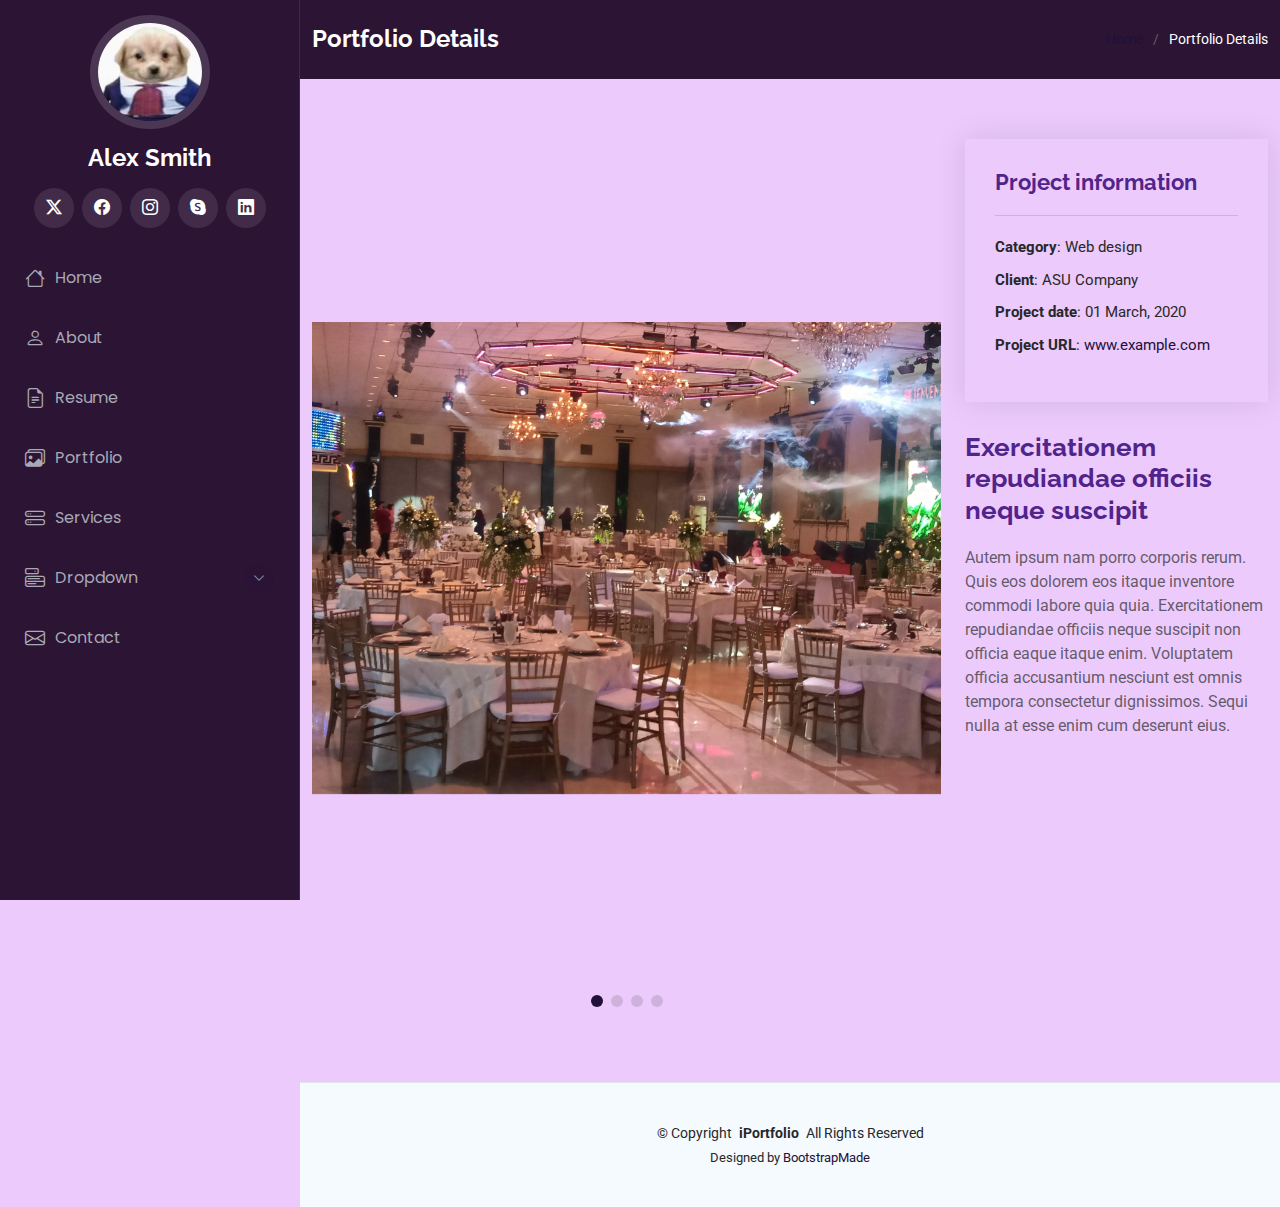
==== portfolio-details.html @ 344832c0 "commit inicial" ====
<!DOCTYPE html>
<html lang="en">

<head>
  <meta charset="utf-8">
  <meta content="width=device-width, initial-scale=1.0" name="viewport">
  <title>Portfolio Details - iPortfolio Bootstrap Template</title>
  <meta content="" name="description">
  <meta content="" name="keywords">

  <!-- Favicons -->
  <link href="assets/img/favicon.png" rel="icon">
  <link href="assets/img/apple-touch-icon.png" rel="apple-touch-icon">

  <!-- Fonts -->
  <link href="https://fonts.googleapis.com" rel="preconnect">
  <link href="https://fonts.gstatic.com" rel="preconnect" crossorigin>
  <link href="https://fonts.googleapis.com/css2?family=Roboto:ital,wght@0,100;0,300;0,400;0,500;0,700;0,900;1,100;1,300;1,400;1,500;1,700;1,900&family=Poppins:ital,wght@0,100;0,200;0,300;0,400;0,500;0,600;0,700;0,800;0,900;1,100;1,200;1,300;1,400;1,500;1,600;1,700;1,800;1,900&family=Raleway:ital,wght@0,100;0,200;0,300;0,400;0,500;0,600;0,700;0,800;0,900;1,100;1,200;1,300;1,400;1,500;1,600;1,700;1,800;1,900&display=swap" rel="stylesheet">

  <!-- Vendor CSS Files -->
  <link href="assets/vendor/bootstrap/css/bootstrap.min.css" rel="stylesheet">
  <link href="assets/vendor/bootstrap-icons/bootstrap-icons.css" rel="stylesheet">
  <link href="assets/vendor/aos/aos.css" rel="stylesheet">
  <link href="assets/vendor/glightbox/css/glightbox.min.css" rel="stylesheet">
  <link href="assets/vendor/swiper/swiper-bundle.min.css" rel="stylesheet">

  <!-- Main CSS File -->
  <link href="assets/css/main.css" rel="stylesheet">

  <!-- =======================================================
  * Template Name: iPortfolio
  * Template URL: https://bootstrapmade.com/iportfolio-bootstrap-portfolio-websites-template/
  * Updated: Jun 29 2024 with Bootstrap v5.3.3
  * Author: BootstrapMade.com
  * License: https://bootstrapmade.com/license/
  ======================================================== -->
</head>

<body class="portfolio-details-page">

  <header id="header" class="header dark-background d-flex flex-column">
    <i class="header-toggle d-xl-none bi bi-list"></i>

    <div class="profile-img">
      <img src="assets/img/my-profile-img.jpg" alt="" class="img-fluid rounded-circle">
    </div>

    <a href="index.html" class="logo d-flex align-items-center justify-content-center">
      <!-- Uncomment the line below if you also wish to use an image logo -->
      <!-- <img src="assets/img/logo.png" alt=""> -->
      <h1 class="sitename">Alex Smith</h1>
    </a>

    <div class="social-links text-center">
      <a href="#" class="twitter"><i class="bi bi-twitter-x"></i></a>
      <a href="#" class="facebook"><i class="bi bi-facebook"></i></a>
      <a href="#" class="instagram"><i class="bi bi-instagram"></i></a>
      <a href="#" class="google-plus"><i class="bi bi-skype"></i></a>
      <a href="#" class="linkedin"><i class="bi bi-linkedin"></i></a>
    </div>

    <nav id="navmenu" class="navmenu">
      <ul>
        <li><a href="#hero"><i class="bi bi-house navicon"></i>Home</a></li>
        <li><a href="#about"><i class="bi bi-person navicon"></i> About</a></li>
        <li><a href="#resume"><i class="bi bi-file-earmark-text navicon"></i> Resume</a></li>
        <li><a href="#portfolio"><i class="bi bi-images navicon"></i> Portfolio</a></li>
        <li><a href="#services"><i class="bi bi-hdd-stack navicon"></i> Services</a></li>
        <li class="dropdown"><a href="#"><i class="bi bi-menu-button navicon"></i> <span>Dropdown</span> <i class="bi bi-chevron-down toggle-dropdown"></i></a>
          <ul>
            <li><a href="#">Dropdown 1</a></li>
            <li class="dropdown"><a href="#"><span>Deep Dropdown</span> <i class="bi bi-chevron-down toggle-dropdown"></i></a>
              <ul>
                <li><a href="#">Deep Dropdown 1</a></li>
                <li><a href="#">Deep Dropdown 2</a></li>
                <li><a href="#">Deep Dropdown 3</a></li>
                <li><a href="#">Deep Dropdown 4</a></li>
                <li><a href="#">Deep Dropdown 5</a></li>
              </ul>
            </li>
            <li><a href="#">Dropdown 2</a></li>
            <li><a href="#">Dropdown 3</a></li>
            <li><a href="#">Dropdown 4</a></li>
          </ul>
        </li>
        <li><a href="#contact"><i class="bi bi-envelope navicon"></i> Contact</a></li>
      </ul>
    </nav>

  </header>

  <main class="main">

    <!-- Page Title -->
    <div class="page-title dark-background">
      <div class="container d-lg-flex justify-content-between align-items-center">
        <h1 class="mb-2 mb-lg-0">Portfolio Details</h1>
        <nav class="breadcrumbs">
          <ol>
            <li><a href="index.html">Home</a></li>
            <li class="current">Portfolio Details</li>
          </ol>
        </nav>
      </div>
    </div><!-- End Page Title -->

    <!-- Portfolio Details Section -->
    <section id="portfolio-details" class="portfolio-details section">

      <div class="container" data-aos="fade-up" data-aos-delay="100">

        <div class="row gy-4">

          <div class="col-lg-8">
            <div class="portfolio-details-slider swiper init-swiper">

              <script type="application/json" class="swiper-config">
                {
                  "loop": true,
                  "speed": 600,
                  "autoplay": {
                    "delay": 5000
                  },
                  "slidesPerView": "auto",
                  "pagination": {
                    "el": ".swiper-pagination",
                    "type": "bullets",
                    "clickable": true
                  }
                }
              </script>

              <div class="swiper-wrapper align-items-center">

                <div class="swiper-slide">
                  <img src="assets/img/portfolio/app-1.jpg" alt="">
                </div>

                <div class="swiper-slide">
                  <img src="assets/img/portfolio/product-1.jpg" alt="">
                </div>

                <div class="swiper-slide">
                  <img src="assets/img/portfolio/branding-1.jpg" alt="">
                </div>

                <div class="swiper-slide">
                  <img src="assets/img/portfolio/books-1.jpg" alt="">
                </div>

              </div>
              <div class="swiper-pagination"></div>
            </div>
          </div>

          <div class="col-lg-4">
            <div class="portfolio-info" data-aos="fade-up" data-aos-delay="200">
              <h3>Project information</h3>
              <ul>
                <li><strong>Category</strong>: Web design</li>
                <li><strong>Client</strong>: ASU Company</li>
                <li><strong>Project date</strong>: 01 March, 2020</li>
                <li><strong>Project URL</strong>: <a href="#">www.example.com</a></li>
              </ul>
            </div>
            <div class="portfolio-description" data-aos="fade-up" data-aos-delay="300">
              <h2>Exercitationem repudiandae officiis neque suscipit</h2>
              <p>
                Autem ipsum nam porro corporis rerum. Quis eos dolorem eos itaque inventore commodi labore quia quia. Exercitationem repudiandae officiis neque suscipit non officia eaque itaque enim. Voluptatem officia accusantium nesciunt est omnis tempora consectetur dignissimos. Sequi nulla at esse enim cum deserunt eius.
              </p>
            </div>
          </div>

        </div>

      </div>

    </section><!-- /Portfolio Details Section -->

  </main>

  <footer id="footer" class="footer position-relative light-background">

    <div class="container">
      <div class="copyright text-center ">
        <p>© <span>Copyright</span> <strong class="px-1 sitename">iPortfolio</strong> <span>All Rights Reserved</span></p>
      </div>
      <div class="credits">
        <!-- All the links in the footer should remain intact. -->
        <!-- You can delete the links only if you've purchased the pro version. -->
        <!-- Licensing information: https://bootstrapmade.com/license/ -->
        <!-- Purchase the pro version with working PHP/AJAX contact form: [buy-url] -->
        Designed by <a href="https://bootstrapmade.com/">BootstrapMade</a>
      </div>
    </div>

  </footer>

  <!-- Scroll Top -->
  <a href="#" id="scroll-top" class="scroll-top d-flex align-items-center justify-content-center"><i class="bi bi-arrow-up-short"></i></a>

  <!-- Preloader -->
  <div id="preloader"></div>

  <!-- Vendor JS Files -->
  <script src="assets/vendor/bootstrap/js/bootstrap.bundle.min.js"></script>
  <script src="assets/vendor/php-email-form/validate.js"></script>
  <script src="assets/vendor/aos/aos.js"></script>
  <script src="assets/vendor/typed.js/typed.umd.js"></script>
  <script src="assets/vendor/purecounter/purecounter_vanilla.js"></script>
  <script src="assets/vendor/waypoints/noframework.waypoints.js"></script>
  <script src="assets/vendor/glightbox/js/glightbox.min.js"></script>
  <script src="assets/vendor/imagesloaded/imagesloaded.pkgd.min.js"></script>
  <script src="assets/vendor/isotope-layout/isotope.pkgd.min.js"></script>
  <script src="assets/vendor/swiper/swiper-bundle.min.js"></script>

  <!-- Main JS File -->
  <script src="assets/js/main.js"></script>

</body>

</html>
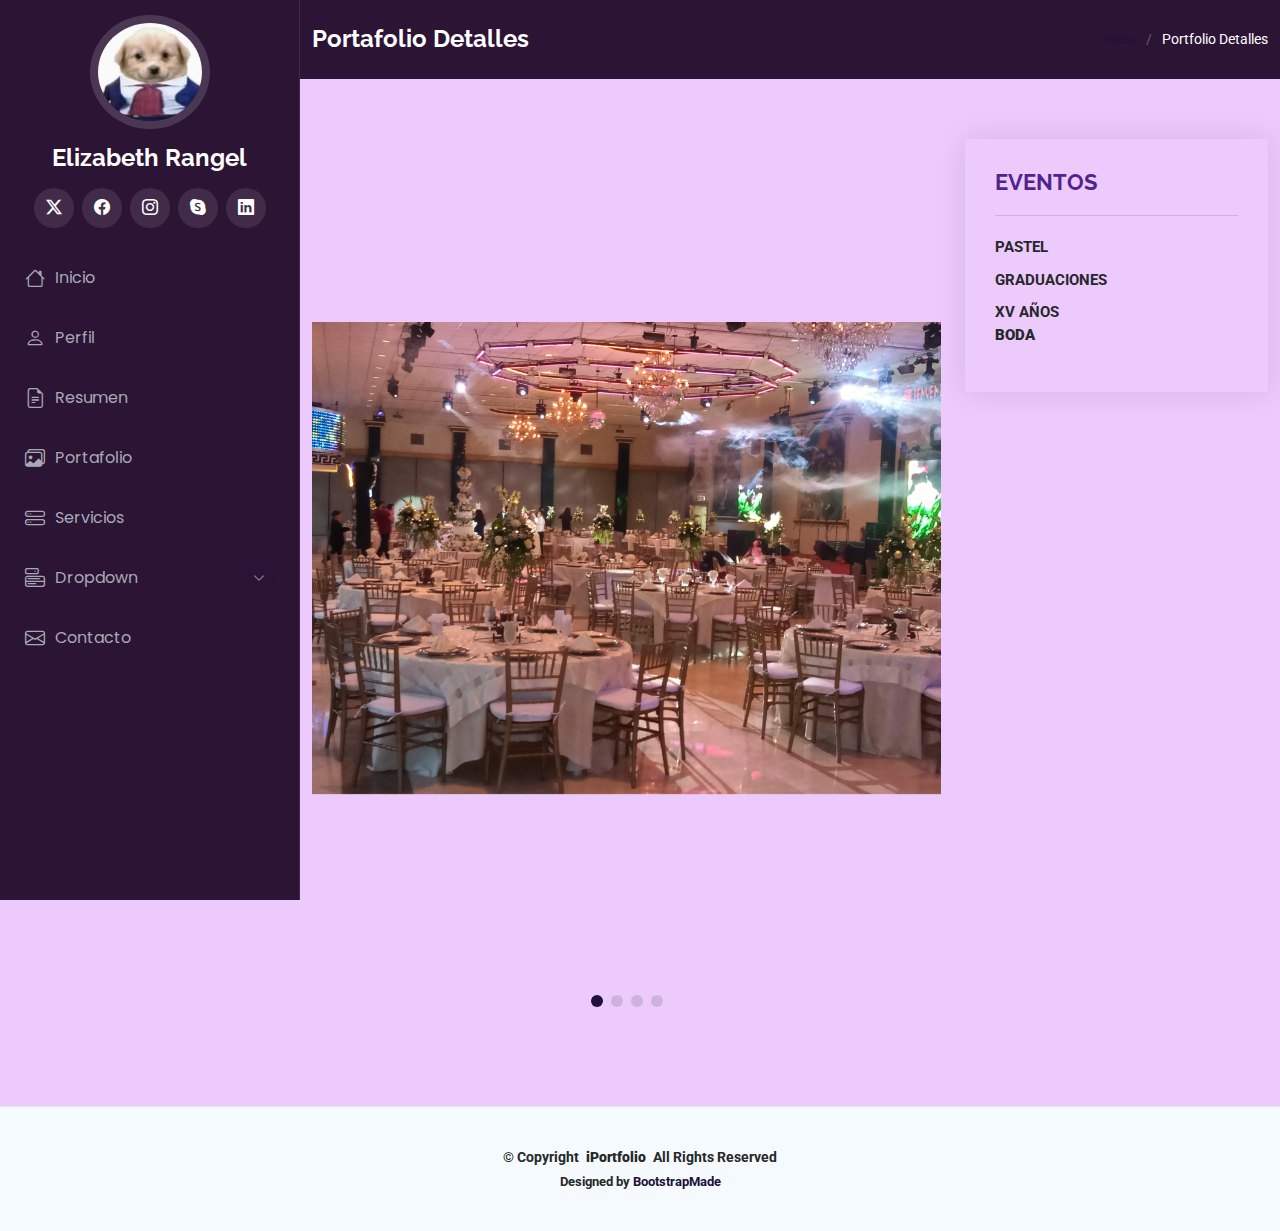
==== commit c84728da: "cambios finales" ====
--- a/portfolio-details.html
+++ b/portfolio-details.html
@@ -4,7 +4,7 @@
 <head>
   <meta charset="utf-8">
   <meta content="width=device-width, initial-scale=1.0" name="viewport">
-  <title>Portfolio Details - iPortfolio Bootstrap Template</title>
+  <title>Detalles de portafolio - Elizabeth Portafolio</title>
   <meta content="" name="description">
   <meta content="" name="keywords">
 
@@ -48,7 +48,7 @@
     <a href="index.html" class="logo d-flex align-items-center justify-content-center">
       <!-- Uncomment the line below if you also wish to use an image logo -->
       <!-- <img src="assets/img/logo.png" alt=""> -->
-      <h1 class="sitename">Alex Smith</h1>
+      <h1 class="sitename">Elizabeth Rangel</h1>
     </a>
 
     <div class="social-links text-center">
@@ -61,11 +61,11 @@
 
     <nav id="navmenu" class="navmenu">
       <ul>
-        <li><a href="#hero"><i class="bi bi-house navicon"></i>Home</a></li>
-        <li><a href="#about"><i class="bi bi-person navicon"></i> About</a></li>
-        <li><a href="#resume"><i class="bi bi-file-earmark-text navicon"></i> Resume</a></li>
-        <li><a href="#portfolio"><i class="bi bi-images navicon"></i> Portfolio</a></li>
-        <li><a href="#services"><i class="bi bi-hdd-stack navicon"></i> Services</a></li>
+        <li><a href="#hero"><i class="bi bi-house navicon"></i>Inicio</a></li>
+        <li><a href="#about"><i class="bi bi-person navicon"></i> Perfil</a></li>
+        <li><a href="#resume"><i class="bi bi-file-earmark-text navicon"></i> Resumen</a></li>
+        <li><a href="#portfolio"><i class="bi bi-images navicon"></i> Portafolio</a></li>
+        <li><a href="#services"><i class="bi bi-hdd-stack navicon"></i> Servicios</a></li>
         <li class="dropdown"><a href="#"><i class="bi bi-menu-button navicon"></i> <span>Dropdown</span> <i class="bi bi-chevron-down toggle-dropdown"></i></a>
           <ul>
             <li><a href="#">Dropdown 1</a></li>
@@ -83,7 +83,7 @@
             <li><a href="#">Dropdown 4</a></li>
           </ul>
         </li>
-        <li><a href="#contact"><i class="bi bi-envelope navicon"></i> Contact</a></li>
+        <li><a href="#contact"><i class="bi bi-envelope navicon"></i> Contacto</a></li>
       </ul>
     </nav>
 
@@ -94,11 +94,11 @@
     <!-- Page Title -->
     <div class="page-title dark-background">
       <div class="container d-lg-flex justify-content-between align-items-center">
-        <h1 class="mb-2 mb-lg-0">Portfolio Details</h1>
+        <h1 class="mb-2 mb-lg-0">Portafolio Detalles</h1>
         <nav class="breadcrumbs">
           <ol>
-            <li><a href="index.html">Home</a></li>
-            <li class="current">Portfolio Details</li>
+            <li><a href="index.html">Inicio</a></li>
+            <li class="current">Portfolio Detalles</li>
           </ol>
         </nav>
       </div>
@@ -155,18 +155,18 @@
 
           <div class="col-lg-4">
             <div class="portfolio-info" data-aos="fade-up" data-aos-delay="200">
-              <h3>Project information</h3>
+              <h3>EVENTOS</h3>
               <ul>
-                <li><strong>Category</strong>: Web design</li>
-                <li><strong>Client</strong>: ASU Company</li>
-                <li><strong>Project date</strong>: 01 March, 2020</li>
-                <li><strong>Project URL</strong>: <a href="#">www.example.com</a></li>
+                <li><strong>PASTEL</strong></li>
+                <li><strong>GRADUACIONES</strong></li>
+                <li><strong>XV AÑOS</li>
+                <li><strong>BODA</strong><a href="#"></a></li>
               </ul>
             </div>
             <div class="portfolio-description" data-aos="fade-up" data-aos-delay="300">
-              <h2>Exercitationem repudiandae officiis neque suscipit</h2>
+              <h2></h2>
               <p>
-                Autem ipsum nam porro corporis rerum. Quis eos dolorem eos itaque inventore commodi labore quia quia. Exercitationem repudiandae officiis neque suscipit non officia eaque itaque enim. Voluptatem officia accusantium nesciunt est omnis tempora consectetur dignissimos. Sequi nulla at esse enim cum deserunt eius.
+                
               </p>
             </div>
           </div>
